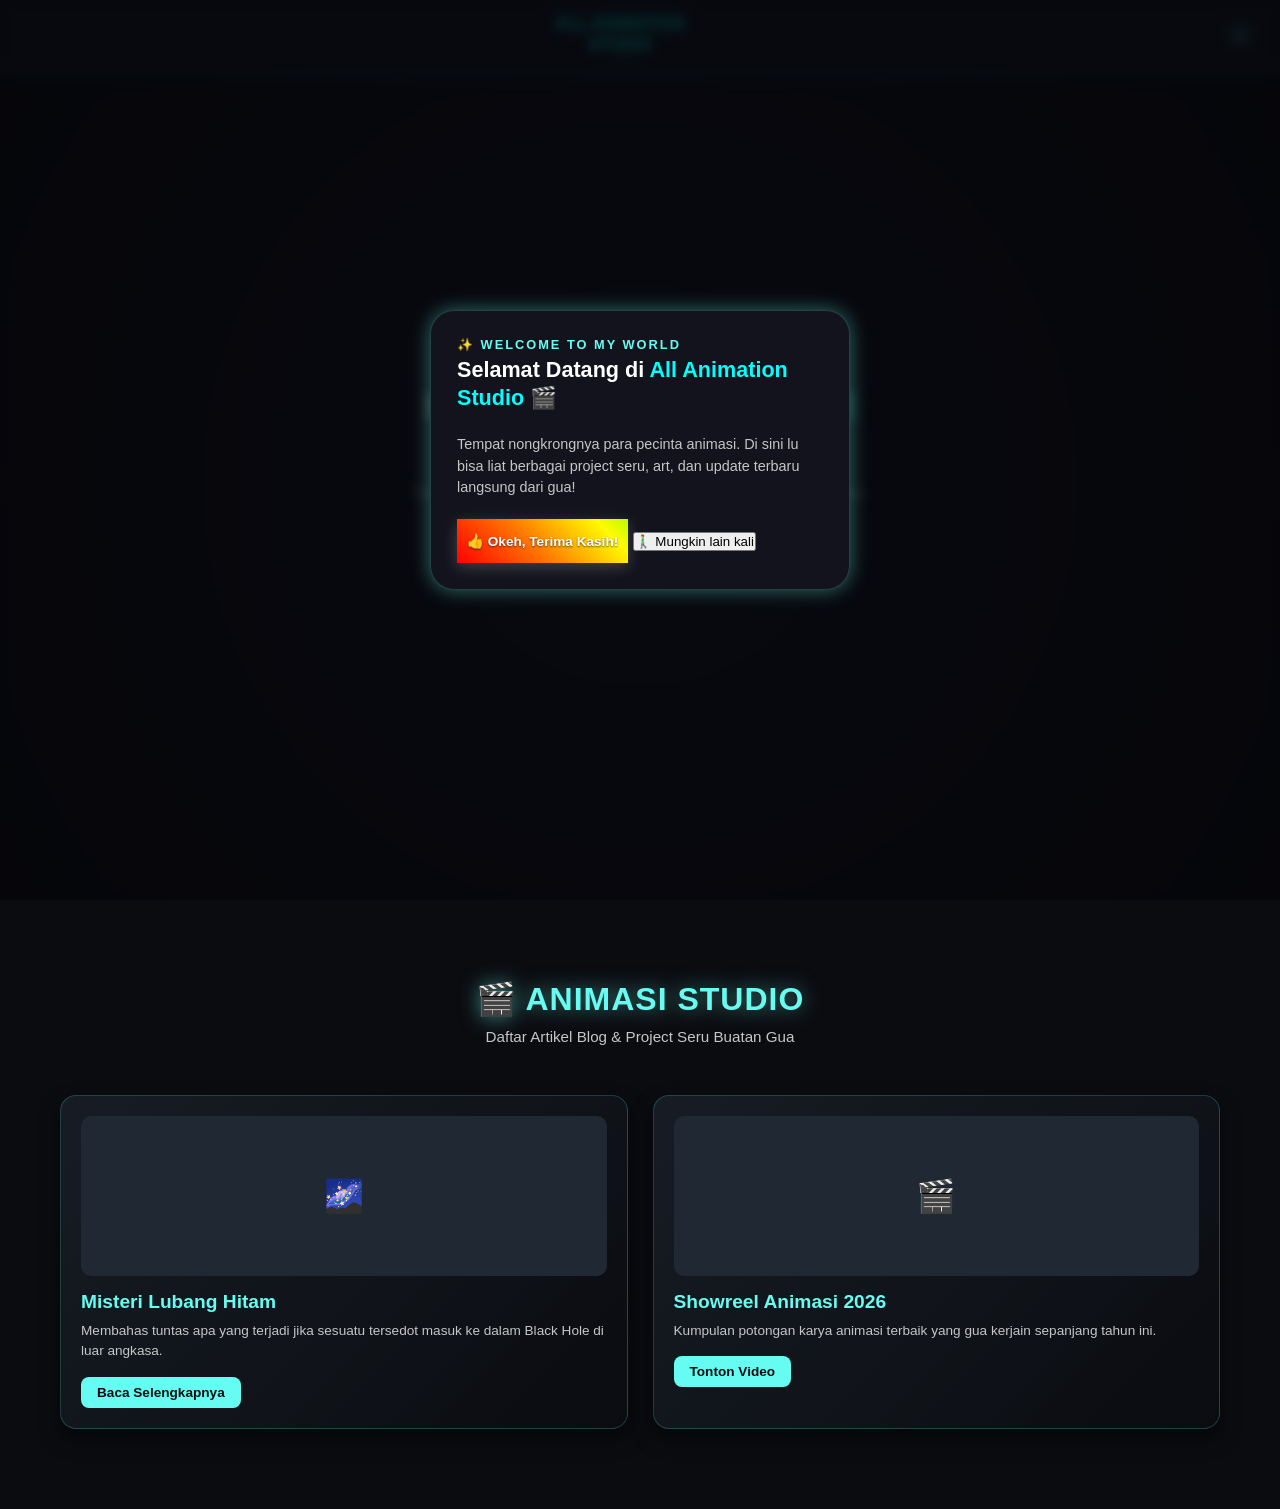
==== index.html @ 61610cb2 "Implement smooth scrolling and update project card styles Added smooth scrolling behavior and enhanc" ====
<!DOCTYPE html>
<html lang="id">
<head>
  <meta charset="UTF-8">
  <meta name="viewport" content="width=device-width, initial-scale=1.0">
  <title>All Animation Studio</title>
  <style>
    /* BIAR PAS DIKLIK GESERNYA MULUS */
    html {
      scroll-behavior: smooth;
    }

    * {
      margin: 0;
      padding: 0;
      box-sizing: border-box;
      font-family: 'Segoe UI', Tahoma, Geneva, Verdana, sans-serif;
    }

    /* BACKGROUND UTAMA: MINIMALIS DARK GRADIENT */
    body {
      background-color: #0b0c10;
      color: #ffffff;
      overflow-x: hidden;
    }

    /* NAVBAR UTAMA */
    .navbar {
      display: flex;
      justify-content: space-between;
      align-items: center;
      background-color: rgba(31, 40, 51, 0.75);
      backdrop-filter: blur(8px);
      padding: 12px 20px;
      position: sticky;
      top: 0;
      z-index: 100;
      box-shadow: 0 4px 20px rgba(0, 243, 255, 0.15);
      border-bottom: 1px solid rgba(102, 252, 241, 0.25);
      height: 70px;
    }

    .logo-area {
      position: relative;
      flex-grow: 1;
      height: 100%;
      display: flex;
      align-items: center;
    }

    .logo-singkat, .logo-lengkap {
      position: absolute;
      line-height: 1.2;
      font-weight: bold;
      opacity: 0;
      color: #00ffff; 
      filter: drop-shadow(0 0 8px #00ffff);
      animation: neonPelangiAman 6s linear infinite;
    }

    .logo-singkat { left: 0; font-size: 1.1rem; }
    .logo-lengkap { width: 100%; font-size: 1.05rem; text-align: center; }

    @keyframes neonPelangiAman {
      0%, 100% { color: #00ffff; filter: drop-shadow(0 0 8px #00ffff); }
      20% { color: #00ff7f; filter: drop-shadow(0 0 8px #00ff7f); }
      40% { color: #ffff00; filter: drop-shadow(0 0 8px #ffff00); }
      60% { color: #ff0055; filter: drop-shadow(0 0 8px #ff0055); }
      80% { color: #7f00ff; filter: drop-shadow(0 0 8px #7f00ff); }
    }

    .intro-logo1 { animation: introAA 2.5s cubic-bezier(0.25, 1, 0.5, 1) forwards, neonPelangiAman 6s linear infinite; }
    .intro-logo2 { animation: introAllAnimation 1.8s cubic-bezier(0.25, 1, 0.5, 1) 2.5s forwards, neonPelangiAman 6s linear infinite; }

    @keyframes introAA {
      0% { opacity: 0; transform: translateX(-25px); }
      20%, 85% { opacity: 1; transform: translateX(0); }
      100% { opacity: 0; transform: translateX(15px); }
    }
    @keyframes introAllAnimation {
      0% { opacity: 0; transform: translateX(-35px); }
      100% { opacity: 1; transform: translateX(0); }
    }

    .loop-logo1 { animation: loopSiklusAA 12s cubic-bezier(0.25, 1, 0.5, 1) infinite, neonPelangiAman 6s linear infinite; }
    .loop-logo2 { animation: loopSiklusAllAnimation 12s cubic-bezier(0.25, 1, 0.5, 1) infinite, neonPelangiAman 6s linear infinite; }

    @keyframes loopSiklusAllAnimation {
      0%, 75% { opacity: 1; transform: translateX(0); }
      80% { opacity: 0; transform: translateX(-60px) scale(0.9); }
      100% { opacity: 0; transform: translateX(-35px); }
    }
    @keyframes loopSiklusAA {
      0%, 75% { opacity: 0; transform: translateX(30px); } 
      80%, 95% { opacity: 1; transform: translateX(0); }    
      100% { opacity: 0; transform: translateX(15px); }      
    }

    .menu-toggle {
      display: flex;
      flex-direction: column;
      justify-content: center;
      align-items: center;
      gap: 4px;
      cursor: pointer;
      width: 40px;
      height: 40px;
      background-color: rgba(102, 252, 241, 0.03);
      border-radius: 50%;
      border: 1px solid rgba(102, 252, 241, 0.25);
      flex-shrink: 0;
      z-index: 1010;
      transition: all 0.4s cubic-bezier(0.4, 0, 0.2, 1);
    }
    .menu-toggle:hover { background-color: rgba(102, 252, 241, 0.12); box-shadow: 0 0 15px rgba(102, 252, 241, 0.35); }
    .menu-toggle span { width: 18px; height: 2px; background-color: #66fcf1; border-radius: 2px; transition: all 0.4s cubic-bezier(0.4, 0, 0.2, 1); }
    
    .menu-toggle.active-btn span:nth-child(1) { transform: translateY(6px) rotate(45deg); }
    .menu-toggle.active-btn span:nth-child(2) { opacity: 0; transform: scale(0); }
    .menu-toggle.active-btn span:nth-child(3) { transform: translateY(-6px) rotate(-45deg); }

    .dropdown-menu {
      position: absolute;
      top: 75px; right: 20px;
      background-color: #1f2833;
      border: 1px solid #66fcf1;
      border-radius: 12px;
      width: 200px;
      box-shadow: 0 10px 35px rgba(0,0,0,0.65), 0 0 15px rgba(102, 252, 241, 0.15);
      overflow: hidden;
      z-index: 1000;
      opacity: 0;
      transform: translateY(-25px) scale(0.93);
      pointer-events: none;
      transition: all 0.45s cubic-bezier(0.34, 1.56, 0.64, 1);
    }
    .dropdown-menu.active { opacity: 1; transform: translateY(0) scale(1); pointer-events: auto; }
    .dropdown-menu a { display: block; color: white; padding: 14px 20px; text-decoration: none; font-size: 0.95rem; border-bottom: 1px solid rgba(255, 255, 255, 0.05); transition: all 0.3s; }
    .dropdown-menu a:hover { background-color: rgba(102, 252, 241, 0.08); color: #66fcf1; padding-left: 26px; }

    /* HERO SECTION */
    .hero {
      height: calc(100vh - 70px);
      display: flex;
      justify-content: center;
      align-items: center;
      text-align: center;
      padding: 20px;
      background: radial-gradient(circle, #1f2833 0%, #0b0c10 100%);
    }
    .hero-content { max-width: 600px; }
    .hero-content h1 { font-size: 2.3rem; margin-bottom: 15px; }
    .highlight { color: #66fcf1; text-shadow: 0 0 15px rgba(102, 252, 241, 0.6); }
    .hero-content p { font-size: 1rem; color: #c5c6c7; margin-bottom: 35px; }
    .hero-buttons { display: flex; justify-content: center; gap: 15px; }
    .btn-primary { background-color: #66fcf1; color: #0b0c10; padding: 12px 24px; border-radius: 25px; text-decoration: none; font-weight: bold; transition: 0.3s; }
    .btn-secondary { border: 2px solid #66fcf1; color: #66fcf1; padding: 12px 24px; border-radius: 25px; text-decoration: none; font-weight: bold; transition: 0.3s; }
    .btn-primary:hover, .btn-secondary:hover { transform: translateY(-2px); }

    /* EFEK GLOW CARD ANIMASI STUDIO */
    .project-grid {
      display: grid;
      grid-template-columns: repeat(auto-fit, minmax(280px, 1fr));
      gap: 25px;
    }
    .project-card {
      background: linear-gradient(135deg, rgba(31, 40, 51, 0.6) 0%, rgba(11, 12, 16, 0.8) 100%);
      border: 1px solid rgba(102, 252, 241, 0.2);
      border-radius: 16px;
      padding: 20px;
      transition: all 0.3s ease;
      box-shadow: 0 10px 20px rgba(0,0,0,0.5);
    }
    .project-card:hover {
      transform: translateY(-5px);
      border-color: #00ffff;
      box-shadow: 0 15px 30px rgba(0,0,0,0.7), 0 0 20px rgba(102, 252, 241, 0.3);
    }

    /* MODAL OVERLAY (BACKGROUND GELAP FOKUS) */
    .modal-overlay {
      position: fixed;
      top: 0; left: 0;
      width: 100%; height: 100%;
      background-color: rgba(5, 5, 10, 0.85);
      backdrop-filter: blur(4px);
      display: none;
      justify-content: center;
      align-items: center;
      z-index: 2000;
    }
    .modal-overlay.show { display: flex; }
    
    .modal-box {
      background-color: #12131c;
      border: 1px solid rgba(102, 252, 241, 0.3);
      border-radius: 24px;
      width: 92%;
      max-width: 420px;
      padding: 26px;
    }
    .modal-header { margin-bottom: 22px; }
    .modal-title-area p { font-size: 0.8rem; color: #66fcf1; text-transform: uppercase; letter-spacing: 2px; margin-bottom: 4px; font-weight: 600; }
    .modal-title-area h2 { font-size: 1.35rem; color: #ffffff; font-weight: 800; line-height: 1.3; }
    .highlight-neon { color: #00ffff; }

    @media (max-width: 480px) {
      .hero-content h1 { font-size: 1.8rem; }
      .hero-buttons { flex-direction: column; gap: 10px; }
      .modal-box { padding: 22px; }
    }
  </style>
</head>
<body>

  <header class="navbar">
    <div class="logo-area">
      <div class="logo-singkat intro-logo1" id="logo1">AA<br>STUDIO</div>
      <div class="logo-lengkap intro-logo2" id="idLogo2">ALL ANIMATION<br>STUDIO</div>
    </div>
    <div class="menu-toggle" id="menuBtn"><span></span><span></span><span></span></div>
    <div class="dropdown-menu" id="dropdownMenu">
      <a href="#beranda">🏠 Beranda</a>
      <a href="#animasi">🎬 Animasi Studio</a>
      <a href="#masuk">👤 Masuk Akun</a> 
    </div>
  </header>

  <main class="hero" id="beranda">
    <div class="hero-content">
      <h1>Hi, Selamat Datang di <span class="highlight">All Animation Studio</span></h1>
      <p>Temukan animasi keren, artikel menarik, dan project seru di sini.</p>
      <div class="hero-buttons">
        <a href="#animasi" class="btn-primary">Mulai Jelajah</a>
        <a href="#blog" class="btn-secondary">Baca Artikel</a>
      </div>
    </div>
  </main>

  <section id="animasi" style="padding: 80px 20px; max-width: 1200px; margin: 0 auto;">
    
    <div style="text-align: center; margin-bottom: 50px;">
      <h2 style="font-size: 2rem; color: #66fcf1; font-weight: 800; text-transform: uppercase; letter-spacing: 1px; filter: drop-shadow(0 0 10px rgba(102, 252, 241, 0.5));">
        🎬 Animasi Studio
      </h2>
      <p style="color: #c5c6c7; font-size: 0.95rem; margin-top: 10px;">Daftar Artikel Blog & Project Seru Buatan Gua</p>
    </div>

    <div class="project-grid">
      
      <div class="project-card">
        <div style="width: 100%; height: 160px; background-color: #1f2833; border-radius: 10px; margin-bottom: 15px; display: flex; justify-content: center; align-items: center; color: #45a29e; font-size: 2rem;">
          🌌
        </div>
        <h3 style="color: #66fcf1; font-size: 1.2rem; margin-bottom: 8px;">Misteri Lubang Hitam</h3>
        <p style="color: #c5c6c7; font-size: 0.85rem; line-height: 1.5; margin-bottom: 15px;">Membahas tuntas apa yang terjadi jika sesuatu tersedot masuk ke dalam Black Hole di luar angkasa.</p>
        <a href="#" style="display: inline-block; color: #0b0c10; background-color: #66fcf1; padding: 8px 16px; border-radius: 8px; text-decoration: none; font-weight: bold; font-size: 0.85rem;">Baca Selengkapnya</a>
      </div>

      <div class="project-card">
        <div style="width: 100%; height: 160px; background-color: #1f2833; border-radius: 10px; margin-bottom: 15px; display: flex; justify-content: center; align-items: center; color: #45a29e; font-size: 2rem;">
          🎬
        </div>
        <h3 style="color: #66fcf1; font-size: 1.2rem; margin-bottom: 8px;">Showreel Animasi 2026</h3>
        <p style="color: #c5c6c7; font-size: 0.85rem; line-height: 1.5; margin-bottom: 15px;">Kumpulan potongan karya animasi terbaik yang gua kerjain sepanjang tahun ini.</p>
        <a href="#" style="display: inline-block; color: #0b0c10; background-color: #66fcf1; padding: 8px 16px; border-radius: 8px; text-decoration: none; font-weight: bold; font-size: 0.85rem;">Tonton Video</a>
      </div>

    </div>
  </section>

  <div class="modal-overlay" id="welcomeModal"></div>

  <script>
    const menuBtn = document.getElementById('menuBtn');
    const dropdownMenu = document.getElementById('dropdownMenu');
    const logo1 = document.getElementById('logo1');
    const logo2 = document.getElementById('idLogo2');

    menuBtn.addEventListener('click', (e) => {
      e.stopPropagation();
      dropdownMenu.classList.toggle('active');
      menuBtn.classList.toggle('active-btn');
    });

    document.addEventListener('click', () => {
      dropdownMenu.classList.remove('active');
      menuBtn.classList.remove('active-btn');
    });

    setTimeout(() => {
      logo1.classList.remove('intro-logo1');
      logo2.classList.remove('intro-logo2');
      void logo1.offsetWidth;
      void logo2.offsetWidth;
      logo1.classList.add('loop-logo1');
      logo2.classList.add('loop-logo2');
    }, 5000);

    /* LOAD POPUP */
    const welcomeModal = document.getElementById('welcomeModal');

    fetch('popup.html')
      .then(response => {
        if (!response.ok) throw new Error('Gagal load popup.html');
        return response.text();
      })
      .then(htmlKonten => {
        welcomeModal.innerHTML = htmlKonten;

        const closeBtnTop = document.getElementById('closeBtnTop');
        const closeBtnBottom = document.getElementById('closeBtnBottom');
        const closeModal = () => welcomeModal.classList.remove('show');

        if (closeBtnTop) {
          closeBtnTop.addEventListener('click', closeModal);
        }

        if (closeBtnBottom) {
          closeBtnBottom.addEventListener('click', () => {
            window.location.href = 'index2.html';
          });
        }

        welcomeModal.classList.add('show');
      })
      .catch(err => console.log("Info Pop-up:", err.message));
  </script>

</body>
</html>
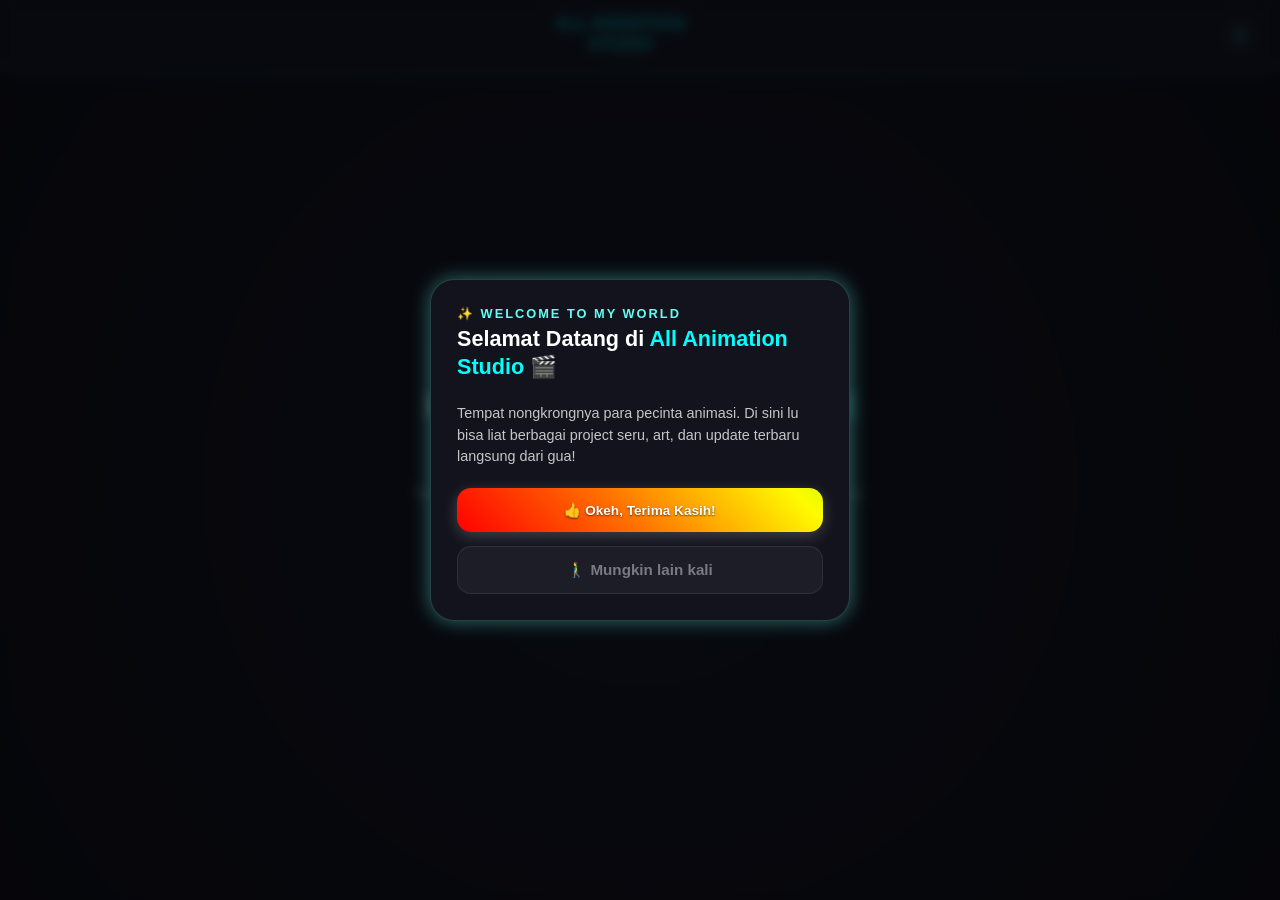
==== commit 785d73a0: "Refactor CSS styles and clean up unused code Removed smooth scrolling CSS and commented out project " ====
--- a/index.html
+++ b/index.html
@@ -5,11 +5,6 @@
   <meta name="viewport" content="width=device-width, initial-scale=1.0">
   <title>All Animation Studio</title>
   <style>
-    /* BIAR PAS DIKLIK GESERNYA MULUS */
-    html {
-      scroll-behavior: smooth;
-    }
-
     * {
       margin: 0;
       padding: 0;
@@ -17,7 +12,7 @@
       font-family: 'Segoe UI', Tahoma, Geneva, Verdana, sans-serif;
     }
 
-    /* BACKGROUND UTAMA: MINIMALIS DARK GRADIENT */
+    /* BACKGROUND UTAMA: MINIMALIS DARK GRADIENT (BERSIH & ESTETIK) */
     body {
       background-color: #0b0c10;
       color: #ffffff;
@@ -157,26 +152,6 @@
     .btn-secondary { border: 2px solid #66fcf1; color: #66fcf1; padding: 12px 24px; border-radius: 25px; text-decoration: none; font-weight: bold; transition: 0.3s; }
     .btn-primary:hover, .btn-secondary:hover { transform: translateY(-2px); }
 
-    /* EFEK GLOW CARD ANIMASI STUDIO */
-    .project-grid {
-      display: grid;
-      grid-template-columns: repeat(auto-fit, minmax(280px, 1fr));
-      gap: 25px;
-    }
-    .project-card {
-      background: linear-gradient(135deg, rgba(31, 40, 51, 0.6) 0%, rgba(11, 12, 16, 0.8) 100%);
-      border: 1px solid rgba(102, 252, 241, 0.2);
-      border-radius: 16px;
-      padding: 20px;
-      transition: all 0.3s ease;
-      box-shadow: 0 10px 20px rgba(0,0,0,0.5);
-    }
-    .project-card:hover {
-      transform: translateY(-5px);
-      border-color: #00ffff;
-      box-shadow: 0 15px 30px rgba(0,0,0,0.7), 0 0 20px rgba(102, 252, 241, 0.3);
-    }
-
     /* MODAL OVERLAY (BACKGROUND GELAP FOKUS) */
     .modal-overlay {
       position: fixed;
@@ -192,7 +167,7 @@
     .modal-overlay.show { display: flex; }
     
     .modal-box {
-      background-color: #12131c;
+      background-color: #12131c !important;
       border: 1px solid rgba(102, 252, 241, 0.3);
       border-radius: 24px;
       width: 92%;
@@ -203,6 +178,9 @@
     .modal-title-area p { font-size: 0.8rem; color: #66fcf1; text-transform: uppercase; letter-spacing: 2px; margin-bottom: 4px; font-weight: 600; }
     .modal-title-area h2 { font-size: 1.35rem; color: #ffffff; font-weight: 800; line-height: 1.3; }
     .highlight-neon { color: #00ffff; }
+    .modal-action-buttons { display: flex; flex-direction: column; gap: 14px; }
+    .btn-thanks-top { width: 100%; background-color: #66fcf1; border: none; color: #0b0c10; padding: 15px; border-radius: 14px; font-size: 0.95rem; font-weight: bold; cursor: pointer; }
+    .btn-maybe-bottom { width: 100%; background-color: #1c1d26; border: 1px solid rgba(255, 255, 255, 0.08); color: #797a86; padding: 14px; border-radius: 14px; font-size: 0.95rem; font-weight: 600; cursor: pointer; }
 
     @media (max-width: 480px) {
       .hero-content h1 { font-size: 1.8rem; }
@@ -226,7 +204,7 @@
     </div>
   </header>
 
-  <main class="hero" id="beranda">
+  <main class="hero">
     <div class="hero-content">
       <h1>Hi, Selamat Datang di <span class="highlight">All Animation Studio</span></h1>
       <p>Temukan animasi keren, artikel menarik, dan project seru di sini.</p>
@@ -237,38 +215,6 @@
     </div>
   </main>
 
-  <section id="animasi" style="padding: 80px 20px; max-width: 1200px; margin: 0 auto;">
-    
-    <div style="text-align: center; margin-bottom: 50px;">
-      <h2 style="font-size: 2rem; color: #66fcf1; font-weight: 800; text-transform: uppercase; letter-spacing: 1px; filter: drop-shadow(0 0 10px rgba(102, 252, 241, 0.5));">
-        🎬 Animasi Studio
-      </h2>
-      <p style="color: #c5c6c7; font-size: 0.95rem; margin-top: 10px;">Daftar Artikel Blog & Project Seru Buatan Gua</p>
-    </div>
-
-    <div class="project-grid">
-      
-      <div class="project-card">
-        <div style="width: 100%; height: 160px; background-color: #1f2833; border-radius: 10px; margin-bottom: 15px; display: flex; justify-content: center; align-items: center; color: #45a29e; font-size: 2rem;">
-          🌌
-        </div>
-        <h3 style="color: #66fcf1; font-size: 1.2rem; margin-bottom: 8px;">Misteri Lubang Hitam</h3>
-        <p style="color: #c5c6c7; font-size: 0.85rem; line-height: 1.5; margin-bottom: 15px;">Membahas tuntas apa yang terjadi jika sesuatu tersedot masuk ke dalam Black Hole di luar angkasa.</p>
-        <a href="#" style="display: inline-block; color: #0b0c10; background-color: #66fcf1; padding: 8px 16px; border-radius: 8px; text-decoration: none; font-weight: bold; font-size: 0.85rem;">Baca Selengkapnya</a>
-      </div>
-
-      <div class="project-card">
-        <div style="width: 100%; height: 160px; background-color: #1f2833; border-radius: 10px; margin-bottom: 15px; display: flex; justify-content: center; align-items: center; color: #45a29e; font-size: 2rem;">
-          🎬
-        </div>
-        <h3 style="color: #66fcf1; font-size: 1.2rem; margin-bottom: 8px;">Showreel Animasi 2026</h3>
-        <p style="color: #c5c6c7; font-size: 0.85rem; line-height: 1.5; margin-bottom: 15px;">Kumpulan potongan karya animasi terbaik yang gua kerjain sepanjang tahun ini.</p>
-        <a href="#" style="display: inline-block; color: #0b0c10; background-color: #66fcf1; padding: 8px 16px; border-radius: 8px; text-decoration: none; font-weight: bold; font-size: 0.85rem;">Tonton Video</a>
-      </div>
-
-    </div>
-  </section>
-
   <div class="modal-overlay" id="welcomeModal"></div>
 
   <script>
@@ -297,7 +243,9 @@
       logo2.classList.add('loop-logo2');
     }, 5000);
 
-    /* LOAD POPUP */
+    /* ==========================================
+       PENGORBITAN POP-UP (KUNCI FOCUS & ANTI INSTANT CLOSE)
+       ========================================== */
     const welcomeModal = document.getElementById('welcomeModal');
 
     fetch('popup.html')
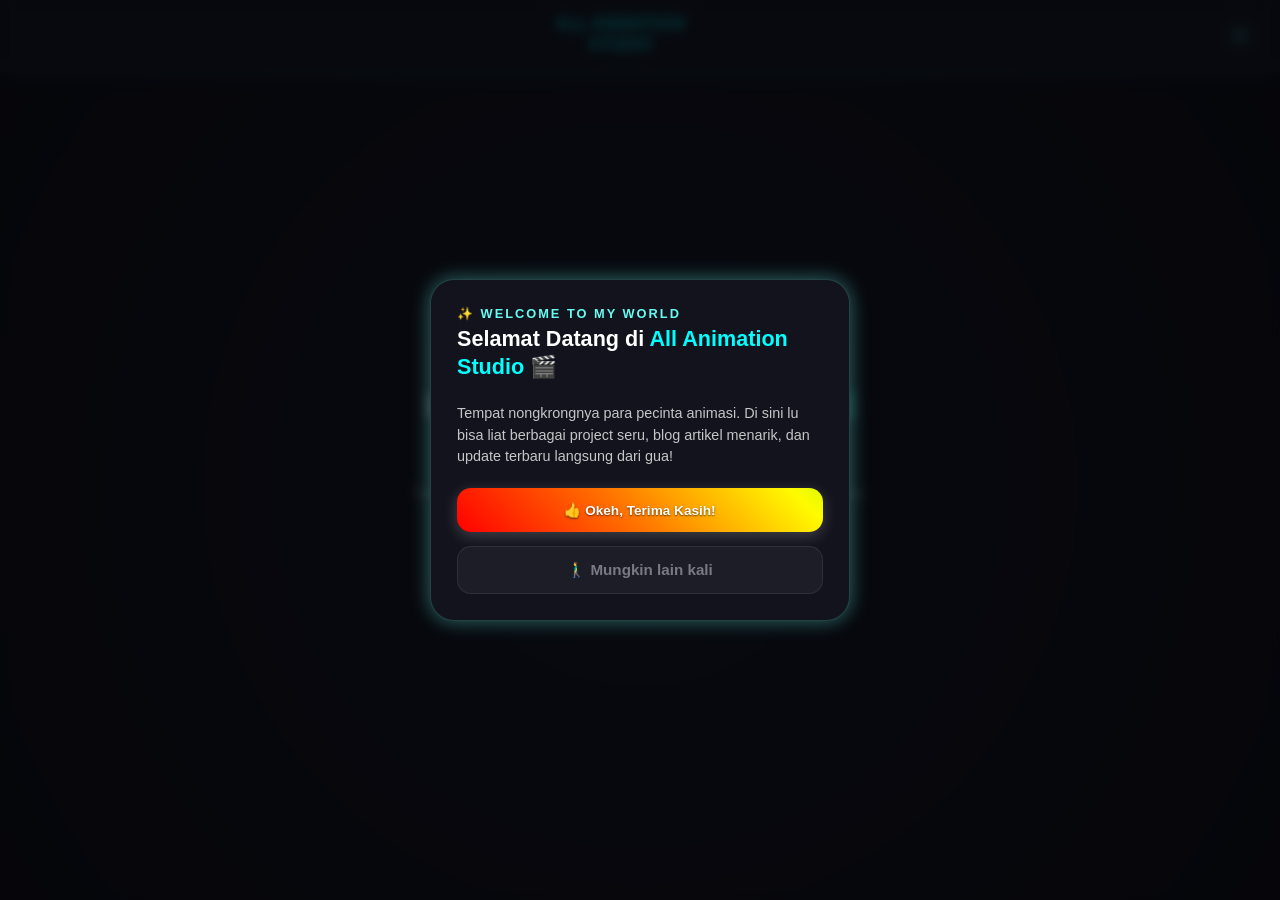
==== commit 7273d7ce: "Improve welcome modal behavior and session handling Refactor welcome modal logic to prevent instant " ====
--- a/index.html
+++ b/index.html
@@ -130,7 +130,7 @@
       transition: all 0.45s cubic-bezier(0.34, 1.56, 0.64, 1);
     }
     .dropdown-menu.active { opacity: 1; transform: translateY(0) scale(1); pointer-events: auto; }
-    .dropdown-menu a { display: block; color: white; padding: 14px 20px; text-decoration: none; font-size: 0.95rem; border-bottom: 1px solid rgba(255, 255, 255, 0.05); transition: all 0.3s; }
+    .dropdown-menu a { display: block; color: white; padding: 14px 20px; text-decoration: none; font-size: 0.95rem; border-bottom: 1px solid rgba(255, 255, 255, 0.05); transition: all 0.3s; cursor: pointer; }
     .dropdown-menu a:hover { background-color: rgba(102, 252, 241, 0.08); color: #66fcf1; padding-left: 26px; }
 
     /* HERO SECTION */
@@ -198,8 +198,8 @@
     </div>
     <div class="menu-toggle" id="menuBtn"><span></span><span></span><span></span></div>
     <div class="dropdown-menu" id="dropdownMenu">
-      <a href="#beranda">🏠 Beranda</a>
-      <a href="#animasi">🎬 Animasi Studio</a>
+      <a onclick="location.reload();">🏠 Beranda</a>
+      <a href="https://nginjeum-gocap.github.io/animator/">🎬 Animasi Studio</a>
       <a href="#masuk">👤 Masuk Akun</a> 
     </div>
   </header>
@@ -244,35 +244,48 @@
     }, 5000);
 
     /* ==========================================
-       PENGORBITAN POP-UP (KUNCI FOCUS & ANTI INSTANT CLOSE)
+       PENGORBITAN POP-UP (ANTI-SPAM REFRESH JALAN DI UTAMA)
        ========================================== */
     const welcomeModal = document.getElementById('welcomeModal');
 
-    fetch('popup.html')
-      .then(response => {
-        if (!response.ok) throw new Error('Gagal load popup.html');
-        return response.text();
-      })
-      .then(htmlKonten => {
-        welcomeModal.innerHTML = htmlKonten;
-
-        const closeBtnTop = document.getElementById('closeBtnTop');
-        const closeBtnBottom = document.getElementById('closeBtnBottom');
-        const closeModal = () => welcomeModal.classList.remove('show');
-
-        if (closeBtnTop) {
-          closeBtnTop.addEventListener('click', closeModal);
-        }
-
-        if (closeBtnBottom) {
-          closeBtnBottom.addEventListener('click', () => {
-            window.location.href = 'index2.html';
-          });
-        }
-
-        welcomeModal.classList.add('show');
-      })
-      .catch(err => console.log("Info Pop-up:", err.message));
+    // Cek dulu di sini sebelum melakukan fetch
+    if (sessionStorage.getItem('popupShowed') !== 'true') {
+      
+      fetch('popup.html')
+        .then(response => {
+          if (!response.ok) throw new Error('Gagal load popup.html');
+          return response.text();
+        })
+        .then(htmlKonten => {
+          welcomeModal.innerHTML = htmlKonten;
+
+          const closeBtnTop = document.getElementById('closeBtnTop');
+          const closeBtnBottom = document.getElementById('closeBtnBottom');
+          const closeModal = () => {
+            welcomeModal.classList.remove('show');
+            sessionStorage.setItem('popupShowed', 'true'); // Kunci pas klik Okeh
+          };
+
+          if (closeBtnTop) {
+            closeBtnTop.addEventListener('click', closeModal);
+          }
+
+          if (closeBtnBottom) {
+            closeBtnBottom.addEventListener('click', () => {
+              sessionStorage.setItem('popupShowed', 'true'); // Kunci pas klik Lain Kali
+              window.location.href = 'index2.html';
+            });
+          }
+
+          welcomeModal.classList.add('show');
+        })
+        .catch(err => console.log("Info Pop-up:", err.message));
+
+    } else {
+      // Kalau sudah true, langsung pastikan modal bersih/tersembunyi
+      welcomeModal.style.display = 'none';
+      welcomeModal.classList.remove('show');
+    }
   </script>
 
 </body>
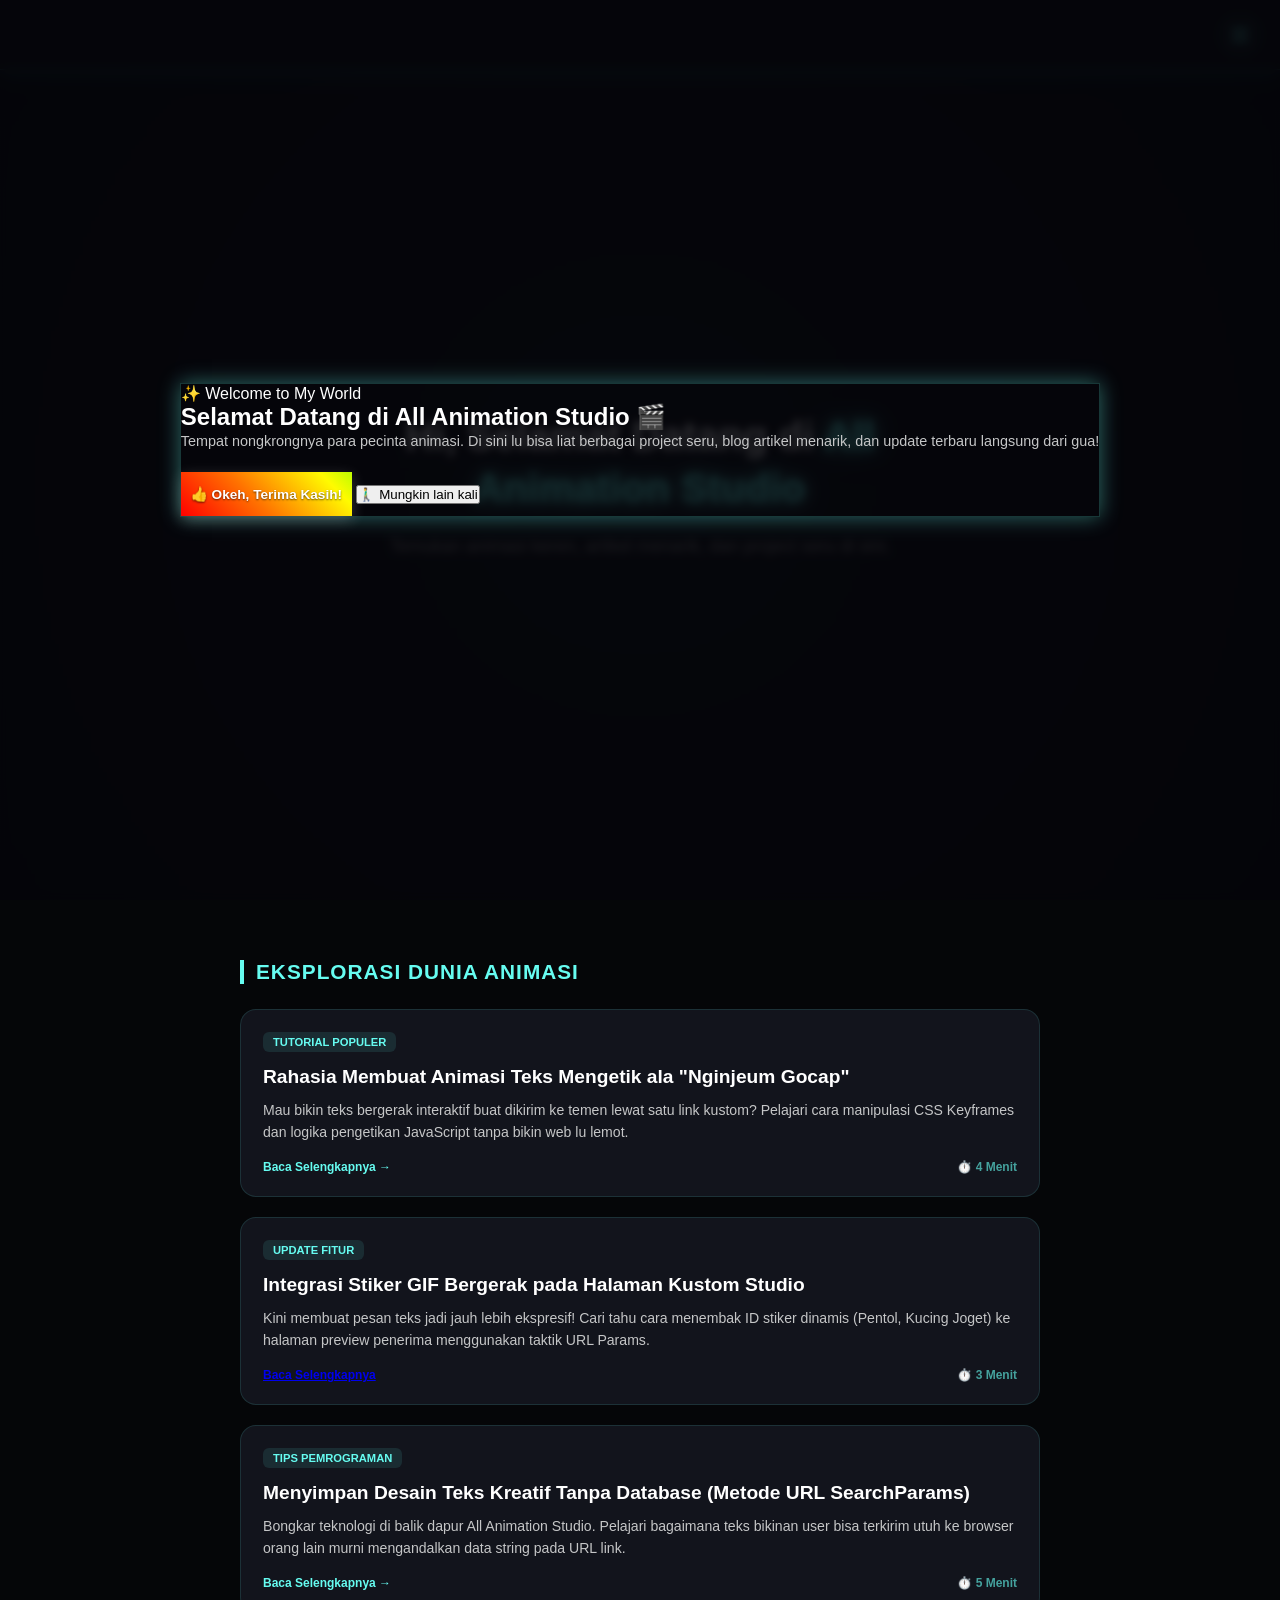
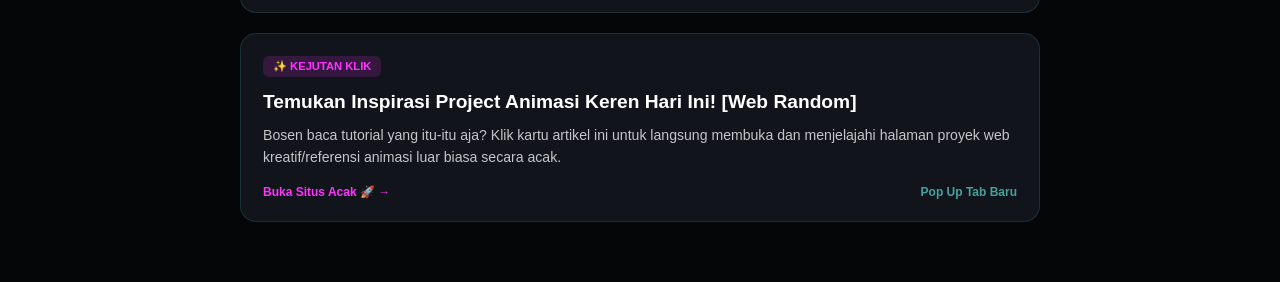
==== commit a21b8344: "Upload semua folder dan file project lengkap" ====
--- a/index.html
+++ b/index.html
@@ -4,6 +4,11 @@
   <meta charset="UTF-8">
   <meta name="viewport" content="width=device-width, initial-scale=1.0">
   <title>All Animation Studio</title>
+  
+  <link href="https://fonts.googleapis.com/css2?family=Orbitron:wght@700&display=swap" rel="stylesheet">
+  
+  <link rel="stylesheet" href="css style/nevbar.css">
+
   <style>
     * {
       margin: 0;
@@ -12,9 +17,9 @@
       font-family: 'Segoe UI', Tahoma, Geneva, Verdana, sans-serif;
     }
 
-    /* BACKGROUND UTAMA: MINIMALIS DARK GRADIENT (BERSIH & ESTETIK) */
+    /* BACKGROUND UTAMA: HITAM PEKAT */
     body {
-      background-color: #0b0c10;
+      background-color: #050608;
       color: #ffffff;
       overflow-x: hidden;
     }
@@ -24,7 +29,7 @@
       display: flex;
       justify-content: space-between;
       align-items: center;
-      background-color: rgba(31, 40, 51, 0.75);
+      background-color: rgba(13, 15, 19, 0.75);
       backdrop-filter: blur(8px);
       padding: 12px 20px;
       position: sticky;
@@ -35,62 +40,15 @@
       height: 70px;
     }
 
+    /* SISI KIRI: TEMPAT LOGO BARU DAN TEKS */
     .logo-area {
-      position: relative;
+      display: flex;
+      align-items: center;
       flex-grow: 1;
       height: 100%;
-      display: flex;
-      align-items: center;
-    }
-
-    .logo-singkat, .logo-lengkap {
-      position: absolute;
-      line-height: 1.2;
-      font-weight: bold;
-      opacity: 0;
-      color: #00ffff; 
-      filter: drop-shadow(0 0 8px #00ffff);
-      animation: neonPelangiAman 6s linear infinite;
-    }
-
-    .logo-singkat { left: 0; font-size: 1.1rem; }
-    .logo-lengkap { width: 100%; font-size: 1.05rem; text-align: center; }
-
-    @keyframes neonPelangiAman {
-      0%, 100% { color: #00ffff; filter: drop-shadow(0 0 8px #00ffff); }
-      20% { color: #00ff7f; filter: drop-shadow(0 0 8px #00ff7f); }
-      40% { color: #ffff00; filter: drop-shadow(0 0 8px #ffff00); }
-      60% { color: #ff0055; filter: drop-shadow(0 0 8px #ff0055); }
-      80% { color: #7f00ff; filter: drop-shadow(0 0 8px #7f00ff); }
-    }
-
-    .intro-logo1 { animation: introAA 2.5s cubic-bezier(0.25, 1, 0.5, 1) forwards, neonPelangiAman 6s linear infinite; }
-    .intro-logo2 { animation: introAllAnimation 1.8s cubic-bezier(0.25, 1, 0.5, 1) 2.5s forwards, neonPelangiAman 6s linear infinite; }
-
-    @keyframes introAA {
-      0% { opacity: 0; transform: translateX(-25px); }
-      20%, 85% { opacity: 1; transform: translateX(0); }
-      100% { opacity: 0; transform: translateX(15px); }
-    }
-    @keyframes introAllAnimation {
-      0% { opacity: 0; transform: translateX(-35px); }
-      100% { opacity: 1; transform: translateX(0); }
-    }
-
-    .loop-logo1 { animation: loopSiklusAA 12s cubic-bezier(0.25, 1, 0.5, 1) infinite, neonPelangiAman 6s linear infinite; }
-    .loop-logo2 { animation: loopSiklusAllAnimation 12s cubic-bezier(0.25, 1, 0.5, 1) infinite, neonPelangiAman 6s linear infinite; }
-
-    @keyframes loopSiklusAllAnimation {
-      0%, 75% { opacity: 1; transform: translateX(0); }
-      80% { opacity: 0; transform: translateX(-60px) scale(0.9); }
-      100% { opacity: 0; transform: translateX(-35px); }
-    }
-    @keyframes loopSiklusAA {
-      0%, 75% { opacity: 0; transform: translateX(30px); } 
-      80%, 95% { opacity: 1; transform: translateX(0); }    
-      100% { opacity: 0; transform: translateX(15px); }      
-    }
-
+    }
+
+    /* TOMBOL MENU / GARIS TIGA */
     .menu-toggle {
       display: flex;
       flex-direction: column;
@@ -114,10 +72,11 @@
     .menu-toggle.active-btn span:nth-child(2) { opacity: 0; transform: scale(0); }
     .menu-toggle.active-btn span:nth-child(3) { transform: translateY(-6px) rotate(-45deg); }
 
+    /* MENU DROPDOWN */
     .dropdown-menu {
       position: absolute;
       top: 75px; right: 20px;
-      background-color: #1f2833;
+      background-color: #12141c;
       border: 1px solid #66fcf1;
       border-radius: 12px;
       width: 200px;
@@ -133,26 +92,123 @@
     .dropdown-menu a { display: block; color: white; padding: 14px 20px; text-decoration: none; font-size: 0.95rem; border-bottom: 1px solid rgba(255, 255, 255, 0.05); transition: all 0.3s; cursor: pointer; }
     .dropdown-menu a:hover { background-color: rgba(102, 252, 241, 0.08); color: #66fcf1; padding-left: 26px; }
 
-    /* HERO SECTION */
-    .hero {
-      height: calc(100vh - 70px);
+    /* HERO LAYAR UTAMA */
+    .hero-wrapper {
+      height: calc(100vh - 70px); 
       display: flex;
       justify-content: center;
       align-items: center;
       text-align: center;
       padding: 20px;
-      background: radial-gradient(circle, #1f2833 0%, #0b0c10 100%);
-    }
-    .hero-content { max-width: 600px; }
-    .hero-content h1 { font-size: 2.3rem; margin-bottom: 15px; }
-    .highlight { color: #66fcf1; text-shadow: 0 0 15px rgba(102, 252, 241, 0.6); }
-    .hero-content p { font-size: 1rem; color: #c5c6c7; margin-bottom: 35px; }
-    .hero-buttons { display: flex; justify-content: center; gap: 15px; }
-    .btn-primary { background-color: #66fcf1; color: #0b0c10; padding: 12px 24px; border-radius: 25px; text-decoration: none; font-weight: bold; transition: 0.3s; }
-    .btn-secondary { border: 2px solid #66fcf1; color: #66fcf1; padding: 12px 24px; border-radius: 25px; text-decoration: none; font-weight: bold; transition: 0.3s; }
-    .btn-primary:hover, .btn-secondary:hover { transform: translateY(-2px); }
-
-    /* MODAL OVERLAY (BACKGROUND GELAP FOKUS) */
+      background: radial-gradient(circle at center, #0d1117 0%, #050608 100%);
+    }
+    
+    .hero-content { 
+      max-width: 650px;
+    }
+    
+    .hero-content h1 { 
+      font-size: 2.5rem; 
+      margin-bottom: 18px;
+      line-height: 1.3;
+      text-shadow: 0 2px 10px rgba(255, 255, 255, 0.1);
+    }
+    
+    .highlight { 
+      color: #66fcf1; 
+      text-shadow: 0 0 15px #66fcf1, 0 0 30px rgba(102, 252, 241, 0.5);
+    }
+    
+    .hero-content p { 
+      font-size: 1.1rem; 
+      color: #a5a6a7; 
+      line-height: 1.6; 
+    }
+
+    /* CONTAINER ARTIKEL */
+    .content-section {
+      width: 100%;
+      display: flex;
+      justify-content: center;
+      padding: 60px 20px;
+      background-color: #050608;
+    }
+
+    .article-container {
+      width: 100%;
+      max-width: 800px;
+      text-align: left;
+    }
+
+    .section-title {
+      font-size: 1.3rem;
+      color: #66fcf1;
+      margin-bottom: 25px;
+      border-left: 4px solid #66fcf1;
+      padding-left: 12px;
+      text-transform: uppercase;
+      letter-spacing: 1px;
+    }
+    .article-grid {
+      display: flex;
+      flex-direction: column;
+      gap: 20px;
+    }
+    .article-card {
+      background-color: #12141c;
+      border: 1px solid rgba(102, 252, 241, 0.12);
+      border-radius: 16px;
+      padding: 22px;
+      transition: all 0.3s cubic-bezier(0.4, 0, 0.2, 1);
+      cursor: pointer;
+    }
+    .article-card:hover {
+      border-color: #66fcf1;
+      transform: translateY(-3px);
+      box-shadow: 0 8px 25px rgba(102, 252, 241, 0.15);
+    }
+    .article-tag {
+      background-color: rgba(102, 252, 241, 0.1);
+      color: #66fcf1;
+      font-size: 0.7rem;
+      font-weight: bold;
+      padding: 4px 10px;
+      border-radius: 6px;
+      display: inline-block;
+      margin-bottom: 12px;
+      text-transform: uppercase;
+    }
+    
+    .tag-random {
+      background-color: rgba(255, 51, 255, 0.15);
+      color: #ff33ff;
+    }
+    
+    .article-card h2 {
+      font-size: 1.2rem;
+      color: #ffffff;
+      margin-bottom: 8px;
+      line-height: 1.4;
+    }
+    .article-card p {
+      font-size: 0.88rem;
+      color: #c5c6c7;
+      line-height: 1.6;
+      margin-bottom: 16px;
+    }
+    .article-footer {
+      display: flex;
+      justify-content: space-between;
+      align-items: center;
+      font-size: 0.75rem;
+      color: #66fcf1;
+      font-weight: bold;
+    }
+    .article-meta {
+      color: #45a29e;
+    }
+
+    /* MODAL OVERLAY */
     .modal-overlay {
       position: fixed;
       top: 0; left: 0;
@@ -165,27 +221,10 @@
       z-index: 2000;
     }
     .modal-overlay.show { display: flex; }
-    
-    .modal-box {
-      background-color: #12131c !important;
-      border: 1px solid rgba(102, 252, 241, 0.3);
-      border-radius: 24px;
-      width: 92%;
-      max-width: 420px;
-      padding: 26px;
-    }
-    .modal-header { margin-bottom: 22px; }
-    .modal-title-area p { font-size: 0.8rem; color: #66fcf1; text-transform: uppercase; letter-spacing: 2px; margin-bottom: 4px; font-weight: 600; }
-    .modal-title-area h2 { font-size: 1.35rem; color: #ffffff; font-weight: 800; line-height: 1.3; }
-    .highlight-neon { color: #00ffff; }
-    .modal-action-buttons { display: flex; flex-direction: column; gap: 14px; }
-    .btn-thanks-top { width: 100%; background-color: #66fcf1; border: none; color: #0b0c10; padding: 15px; border-radius: 14px; font-size: 0.95rem; font-weight: bold; cursor: pointer; }
-    .btn-maybe-bottom { width: 100%; background-color: #1c1d26; border: 1px solid rgba(255, 255, 255, 0.08); color: #797a86; padding: 14px; border-radius: 14px; font-size: 0.95rem; font-weight: 600; cursor: pointer; }
 
     @media (max-width: 480px) {
-      .hero-content h1 { font-size: 1.8rem; }
-      .hero-buttons { flex-direction: column; gap: 10px; }
-      .modal-box { padding: 22px; }
+      .hero-content h1 { font-size: 1.9rem; }
+      .article-card h2 { font-size: 1.1rem; }
     }
   </style>
 </head>
@@ -193,25 +232,81 @@
 
   <header class="navbar">
     <div class="logo-area">
-      <div class="logo-singkat intro-logo1" id="logo1">AA<br>STUDIO</div>
-      <div class="logo-lengkap intro-logo2" id="idLogo2">ALL ANIMATION<br>STUDIO</div>
+      <div class="logo-vv-container">
+        <span class="char-v v-flipped">V</span>
+        <span class="char-v v-normal">V</span>
+      </div>
+      
+      <div class="text-wrapper">
+        <span class="logo-text-top">
+          <span class="gold-a">A</span>LL <span class="gold-a">A</span>NIMATION
+        </span>
+        <span class="logo-text-bottom">STUDIO</span>
+      </div>
     </div>
+
     <div class="menu-toggle" id="menuBtn"><span></span><span></span><span></span></div>
     <div class="dropdown-menu" id="dropdownMenu">
       <a onclick="location.reload();">🏠 Beranda</a>
-      <a href="https://nginjeum-gocap.github.io/animator/">🎬 Animasi Studio</a>
+      <a href="Animasi Studio/studio">🎬 Animasi Studio</a>
       <a href="#masuk">👤 Masuk Akun</a> 
     </div>
   </header>
 
-  <main class="hero">
+  <section class="hero-wrapper">
     <div class="hero-content">
       <h1>Hi, Selamat Datang di <span class="highlight">All Animation Studio</span></h1>
       <p>Temukan animasi keren, artikel menarik, dan project seru di sini.</p>
-      <div class="hero-buttons">
-        <a href="#animasi" class="btn-primary">Mulai Jelajah</a>
-        <a href="#blog" class="btn-secondary">Baca Artikel</a>
+    </div>
+  </section>
+
+  <main class="content-section" id="blog">
+    <div class="article-container">
+      <h2 class="section-title">Eksplorasi Dunia Animasi</h2>
+      
+      <div class="article-grid">
+        <div class="article-card">
+          <span class="article-tag">Tutorial Populer</span>
+          <h2>Rahasia Membuat Animasi Teks Mengetik ala "Nginjeum Gocap"</h2>
+          <p>Mau bikin teks bergerak interaktif buat dikirim ke temen lewat satu link kustom? Pelajari cara manipulasi CSS Keyframes dan logika pengetikan JavaScript tanpa bikin web lu lemot.</p>
+          <div class="article-footer">
+            <a href="Beranda/artikel" style="text-decoration: none; color: #66fcf1;">Baca Selengkapnya →</a>
+            <span class="article-meta">⏱️ 4 Menit</span>
+          </div>
+        </div>
+
+        <div class="article-card">
+          <span class="article-tag">Update Fitur</span>
+          <h2>Integrasi Stiker GIF Bergerak pada Halaman Kustom Studio</h2>
+          <p>Kini membuat pesan teks jadi jauh lebih ekspresif! Cari tahu cara menembak ID stiker dinamis (Pentol, Kucing Joget) ke halaman preview penerima menggunakan taktik URL Params.</p>
+          <div class="article-footer">
+            <a href="Beranda/update_fitur_otomatis"
+   class="baca-selengkapnya-style">Baca Selengkapnya</a>
+            <span class="article-meta">⏱️ 3 Menit</span>
+          </div>
+        </div>
+
+        <div class="article-card">
+          <span class="article-tag">Tips Pemrograman</span>
+          <h2>Menyimpan Desain Teks Kreatif Tanpa Database (Metode URL SearchParams)</h2>
+          <p>Bongkar teknologi di balik dapur All Animation Studio. Pelajari bagaimana teks bikinan user bisa terkirim utuh ke browser orang lain murni mengandalkan data string pada URL link.</p>
+          <div class="article-footer">
+            <span>Baca Selengkapnya →</span>
+            <span class="article-meta">⏱️ 5 Menit</span>
+          </div>
+        </div>
+
+        <div class="article-card" id="btnArtikelRandom">
+          <span class="article-tag tag-random">✨ Kejutan Klik</span>
+          <h2>Temukan Inspirasi Project Animasi Keren Hari Ini! [Web Random]</h2>
+          <p>Bosen baca tutorial yang itu-itu aja? Klik kartu artikel ini untuk langsung membuka dan menjelajahi halaman proyek web kreatif/referensi animasi luar biasa secara acak.</p>
+          <div class="article-footer">
+            <span style="color:#ff33ff">Buka Situs Acak 🚀 →</span>
+            <span class="article-meta" style="color:#45a29e">Pop Up Tab Baru</span>
+          </div>
+        </div>
       </div>
+
     </div>
   </main>
 
@@ -220,9 +315,8 @@
   <script>
     const menuBtn = document.getElementById('menuBtn');
     const dropdownMenu = document.getElementById('dropdownMenu');
-    const logo1 = document.getElementById('logo1');
-    const logo2 = document.getElementById('idLogo2');
-
+
+    // Toggle Dropdown Menu
     menuBtn.addEventListener('click', (e) => {
       e.stopPropagation();
       dropdownMenu.classList.toggle('active');
@@ -234,23 +328,36 @@
       menuBtn.classList.remove('active-btn');
     });
 
-    setTimeout(() => {
-      logo1.classList.remove('intro-logo1');
-      logo2.classList.remove('intro-logo2');
-      void logo1.offsetWidth;
-      void logo2.offsetWidth;
-      logo1.classList.add('loop-logo1');
-      logo2.classList.add('loop-logo2');
-    }, 5000);
-
-    /* ==========================================
-       PENGORBITAN POP-UP (ANTI-SPAM REFRESH JALAN DI UTAMA)
-       ========================================== */
+    /* LOGIKA ARTIKEL RANDOM */
+    const btnArtikelRandom = document.getElementById('btnArtikelRandom');
+    const listWebRandom = [
+      "https://pinterest.com",
+      "https://github.com",
+      "https://codepen.io",
+      "https://dribbble.com"
+    ];
+
+    btnArtikelRandom.addEventListener('click', () => {
+      const indexAcak = Math.floor(Math.random() * listWebRandom.length);
+      const urlTujuan = listWebRandom[indexAcak];
+      window.open(urlTujuan, '_blank');
+    });
+
+    /* PENGORBITAN POP-UP */
     const welcomeModal = document.getElementById('welcomeModal');
-
-    // Cek dulu di sini sebelum melakukan fetch
-    if (sessionStorage.getItem('popupShowed') !== 'true') {
-      
+    const JANGKA_WAKTAU_KABUR = 60 * 1000;
+
+    const waktuKeluar = localStorage.getItem('waktuKeluarWeb');
+    const waktuSekarang = Date.now();
+
+    if (waktuKeluar) {
+      const selisihWaktu = waktuSekarang - parseInt(waktuKeluar);
+      if (selisihWaktu > JANGKA_WAKTAU_KABUR) {
+        localStorage.removeItem('popupShowed');
+      }
+    }
+
+    if (localStorage.getItem('popupShowed') !== 'true') {
       fetch('popup.html')
         .then(response => {
           if (!response.ok) throw new Error('Gagal load popup.html');
@@ -258,35 +365,36 @@
         })
         .then(htmlKonten => {
           welcomeModal.innerHTML = htmlKonten;
-
           const closeBtnTop = document.getElementById('closeBtnTop');
           const closeBtnBottom = document.getElementById('closeBtnBottom');
+          
           const closeModal = () => {
             welcomeModal.classList.remove('show');
-            sessionStorage.setItem('popupShowed', 'true'); // Kunci pas klik Okeh
+            localStorage.setItem('popupShowed', 'true');
+            localStorage.removeItem('waktuKeluarWeb');
           };
 
-          if (closeBtnTop) {
-            closeBtnTop.addEventListener('click', closeModal);
-          }
-
+          if (closeBtnTop) closeBtnTop.addEventListener('click', closeModal);
           if (closeBtnBottom) {
             closeBtnBottom.addEventListener('click', () => {
-              sessionStorage.setItem('popupShowed', 'true'); // Kunci pas klik Lain Kali
+              localStorage.setItem('popupShowed', 'true');
+              localStorage.removeItem('waktuKeluarWeb');
               window.location.href = 'index2.html';
             });
           }
-
           welcomeModal.classList.add('show');
         })
         .catch(err => console.log("Info Pop-up:", err.message));
-
     } else {
-      // Kalau sudah true, langsung pastikan modal bersih/tersembunyi
       welcomeModal.style.display = 'none';
       welcomeModal.classList.remove('show');
     }
+
+    window.addEventListener('beforeunload', () => {
+      if (localStorage.getItem('popupShowed') === 'true') {
+        localStorage.setItem('waktuKeluarWeb', Date.now());
+      }
+    });
   </script>
-
 </body>
 </html>
--- a/css style/nevbar.css
+++ b/css style/nevbar.css
@@ -0,0 +1,172 @@
+/* =======================================================
+   FINAL COMBINED PERFECT: NEVBAR.CSS 
+   ======================================================= */
+
+/* Wadah Utama Logo V Kembar (Dikunci agar menumpuk pas di tengah) */
+.logo-vv-container {
+  position: relative;
+  width: 30px;   
+  height: 35px;  
+  display: flex;
+  align-items: center;
+  justify-content: center;
+  margin-right: 15px;
+  flex-shrink: 0;
+}
+
+/* Karakter Huruf V Dasar */
+.char-v {
+  font-size: 26px;
+  font-weight: bold;
+  font-family: 'Times New Roman', Times, serif;
+  position: absolute;
+  line-height: 1;
+  opacity: 0;
+}
+
+/* V PUTIH (TERBALIK) -> MASUK DARI BAWAH KE ATAS, KELUAR LANJUT KE ATAS */
+.v-flipped {
+  color: #ffffff;
+  top: 2px;
+  transform: rotate(180deg);
+  animation: logoPutihLoop 8s cubic-bezier(0.25, 1, 0.5, 1) infinite;
+}
+
+/* V KUNING (NORMAL) -> MASUK DARI ATAS KE BAWAH, KELUAR LANJUT KE BAWAH */
+.v-normal {
+  color: #d4af37;
+  bottom: 2px;
+  animation: logoKuningLoop 8s cubic-bezier(0.25, 1, 0.5, 1) infinite;
+}
+
+/* CONTAINER TEKS BARISAN */
+.text-wrapper {
+  display: flex;
+  flex-direction: column;
+  justify-content: center;
+  position: relative;
+  overflow: hidden;
+  padding-right: 25px;
+}
+
+/* BARIS ATAS: ALL ANIMATION */
+.logo-text-top {
+  color: #ffffff; 
+  font-family: 'Orbitron', sans-serif;
+  font-size: 11px;
+  letter-spacing: 2px;
+  white-space: nowrap;
+  opacity: 0;
+  animation: textInOutLoop 8s cubic-bezier(0.25, 1, 0.5, 1) infinite;
+  animation-delay: 0.4s;
+}
+
+/* SPAN KHUSUS HURUF A (FIX TOTAL: FONT-FAMILY & KETEBALAN SAMA RATA) */
+.gold-a {
+  color: #d4af37;
+  font-family: 'Orbitron', sans-serif; /* Mengunci bentuk font agar identik dengan huruf sebelahnya */
+  font-weight: bold;                  /* Mengunci ketebalan fisik agar seimbang dan rata */
+  text-shadow: 
+    0 0 5px #d4af37, 
+    0 0 10px #d4af37, 
+    0 0 20px rgba(212, 175, 55, 0.8), 
+    0 0 30px rgba(212, 175, 55, 0.6);
+  animation: goldGlowPulse 2s infinite alternate;
+}
+
+/* BARIS BAWAH: STUDIO (WARNA PELANGI BERGERAK) */
+.logo-text-bottom {
+  font-family: 'Orbitron', sans-serif;
+  font-size: 11px;
+  letter-spacing: 4px;
+  white-space: nowrap;
+  margin-top: 2px;
+  opacity: 0;
+  
+  background: linear-gradient(90deg, #ff0055, #00ffcc, #9900ff, #ffcc00, #ff0055);
+  background-size: 300% 100%;
+  -webkit-background-clip: text;
+  -webkit-text-fill-color: transparent;
+  background-clip: text;
+
+  animation: textInOutLoop 8s cubic-bezier(0.25, 1, 0.5, 1) infinite, rainbowMove 4s linear infinite;
+  animation-delay: 0.6s;
+}
+
+/* EFEK KILATAN MENYAPU */
+.text-wrapper::after {
+  content: '';
+  position: absolute;
+  top: 0;
+  left: 0;
+  width: 100%;
+  height: 100%;
+  background: linear-gradient(90deg, 
+    transparent 0%, 
+    rgba(56, 189, 248, 0) 35%, 
+    rgba(56, 189, 248, 0.9) 48%, 
+    rgba(255, 255, 255, 1) 50%, 
+    rgba(56, 189, 248, 0.9) 52%, 
+    rgba(56, 189, 248, 0) 65%, 
+    transparent 100%
+  );
+  background-size: 200% 100%;
+  background-position: 150% 0;
+  animation: glowSweepLoop 8s ease-in-out infinite;
+  pointer-events: none;
+}
+
+/* =======================================================
+   LOGIKA TIMELINE & ANIMASI KEYFRAMES
+   ======================================================= */
+
+/* V PUTIH: Dari Bawah (Y: 25px) -> Stay di Tengah (Y: 0) -> Keluar ke Atas (Y: -25px) */
+@keyframes logoPutihLoop {
+  0% { opacity: 0; transform: translateY(25px) rotate(180deg) scale(0.7); }
+  12%, 75% { opacity: 1; transform: translateY(0) rotate(180deg) scale(1); }
+  88%, 100% { opacity: 0; transform: translateY(-25px) rotate(180deg) scale(0.7); }
+}
+
+/* V KUNING: Dari Atas (Y: -25px) -> Stay di Tengah (Y: 0) -> Keluar ke Bawah (Y: 25px) */
+@keyframes logoKuningLoop {
+  0% { opacity: 0; transform: translateY(-25px) scale(0.7); }
+  12%, 75% { opacity: 1; transform: translateY(0) scale(1); }
+  88%, 100% { opacity: 0; transform: translateY(25px) scale(0.7); }
+}
+
+/* TEKS TIMELINE: Sinkron Masuk-Keluar */
+@keyframes textInOutLoop {
+  0% { opacity: 0; transform: translateX(-15px); }
+  12%, 75% { opacity: 1; transform: translateX(0); }
+  88%, 100% { opacity: 0; transform: translateX(-15px); }
+}
+
+/* KEDIPAN CAHAYA HURUF A (BOOSTING MAKSIMAL) */
+@keyframes goldGlowPulse {
+  from { 
+    text-shadow: 
+      0 0 4px #d4af37, 
+      0 0 8px #d4af37, 
+      0 0 15px rgba(212, 175, 55, 0.6); 
+  }
+  to { 
+    text-shadow: 
+      0 0 8px #d4af37, 
+      0 0 15px #d4af37, 
+      0 0 25px #d4af37, 
+      0 0 40px rgba(212, 175, 55, 1); 
+  }
+}
+
+/* Aliran Warna Pelangi STUDIO */
+@keyframes rainbowMove {
+  0% { background-position: 0% 50%; }
+  100% { background-position: 300% 50%; }
+}
+
+/* Efek Sapuan Cahaya Biru-Putih */
+@keyframes glowSweepLoop {
+  0%, 35% { background-position: 150% 0; }
+  50%, 65% { background-position: -50% 0; }
+  75%, 100% { background-position: -50% 0; }
+}
